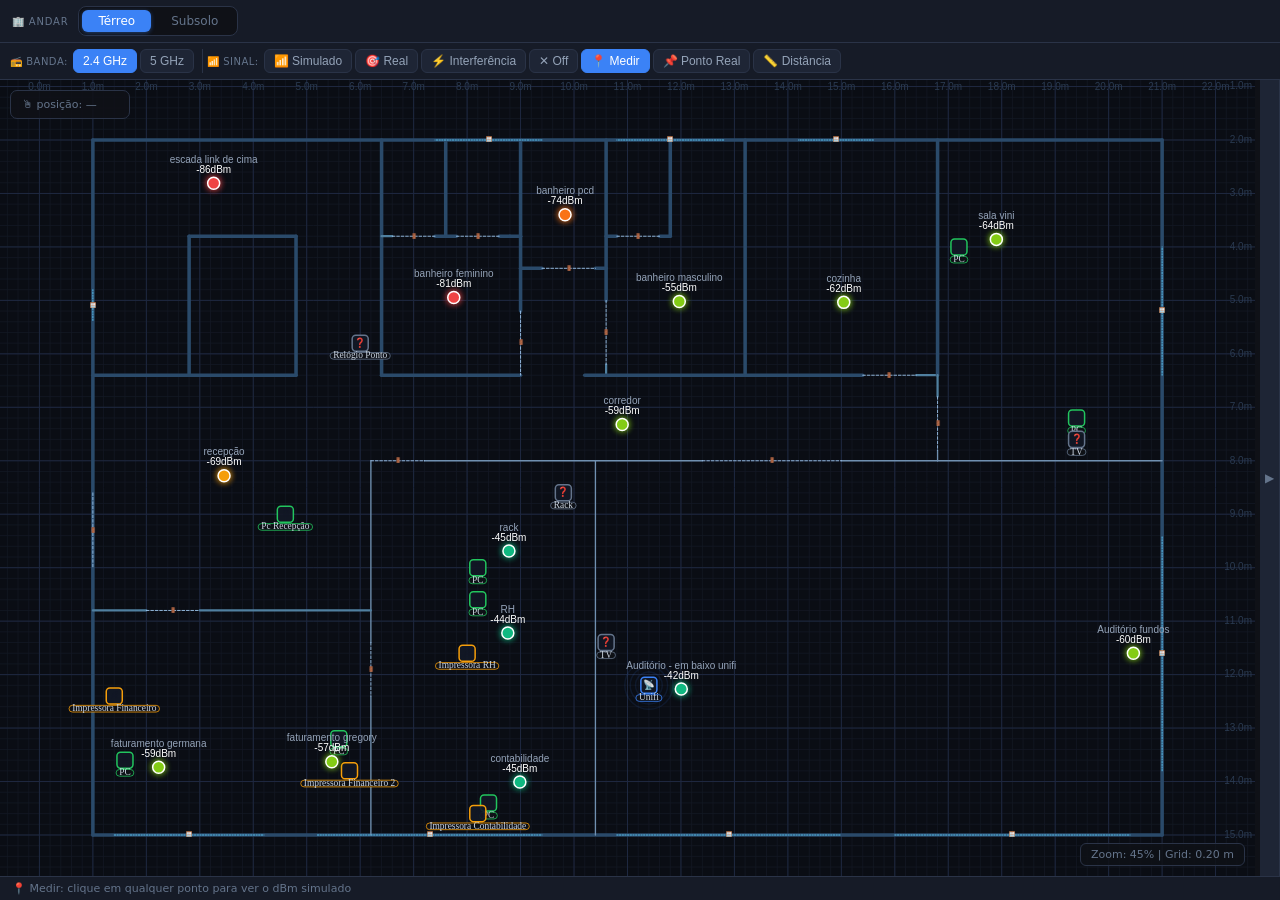
==== index.html @ 9bb4ecac "modifica├º├Áes" ====
<!DOCTYPE html>
<html lang="pt-BR">
<head>
<meta charset="UTF-8">
<title>Planta de Rede v3</title>
<link rel="icon" href="icons/fav-icon.png" type="image/png">
<link rel="stylesheet" href="style.css">
</head>
<body>

<!-- Floor tabs -->
<div id="floor-bar">
  <span id="floor-bar-label">🏢 Andar</span>
  <div id="floor-tabs"></div>
</div>

<!-- Toolbar -->
<div id="toolbar">
  <div class="tg">
    <span class="tg-label">📻 Banda:</span>
    <button class="tbtn active" id="freq-24-btn" onclick="setFreq('2.4')">2.4 GHz</button>
    <button class="tbtn" id="freq-5-btn" onclick="setFreq('5')">5 GHz</button>
  </div>
  <div class="tg">
    <span class="tg-label">📶 Sinal:</span>
    <button class="tbtn" id="hm-sim-btn" onclick="setHeatmapMode('simulation')">📶 Simulado</button>
    <button class="tbtn" id="hm-real-btn" onclick="setHeatmapMode('real')">🎯 Real</button>
    <button class="tbtn" id="hm-int-btn" onclick="setHeatmapMode('interference')">⚡ Interferência</button>
    <button class="tbtn" onclick="setHeatmapMode('off')">✕ Off</button>
    <button class="tbtn" id="btn-measure" onclick="setTool('measure')" title="Clique em qualquer ponto para medir o dBm simulado">📍 Medir</button>
    <button class="tbtn" id="btn-mpoint" onclick="setTool('mpoint')" title="Adicionar ponto de medição real (você digita o dBm)">📌 Ponto Real</button>
    <button class="tbtn" id="btn-dist" onclick="setTool('dist')" title="Clique em dois pontos para medir a distância entre eles">📏 Distância</button>
    <div id="formula-wrap" style="display:none">
      <span class="formula-tag">
        <span id="formula-math"></span>
        <div class="formula-tooltip" id="formula-tooltip"></div>
      </span>
    </div>
  </div>
</div>

<div id="main">
  <div id="canvas-wrap">
    <canvas id="bg-canvas"></canvas>
    <canvas id="bg-img-canvas" style="pointer-events:none"></canvas>
    <canvas id="heatmap-canvas" style="opacity:.6;pointer-events:none"></canvas>
    <canvas id="wall-canvas" style="pointer-events:none"></canvas>
    <canvas id="device-canvas" style="pointer-events:none"></canvas>
    <canvas id="mpoint-canvas" style="pointer-events:none"></canvas>
    <canvas id="interact-canvas"></canvas>
    <div id="hud">🖱 posição: —</div>
    <div id="zoom-info">Zoom: 100% | Grid: 20cm</div>
  </div>
  <div id="sidebar-wrap">
    <div id="sidebar-resizer"></div>
    <div id="sidebar-toggle" onclick="toggleSidebar()" title="Expandir painel">▶</div>
    <div id="sidebar" class="collapsed">

    <div class="sec">
      <h4>Ponto selecionado</h4>
      <div id="no-sel" class="hint">Selecione um ponto de medição.</div>
      <div id="mpoint-props" style="display:none">
        <div class="pr"><label>dBm medido</label><input type="number" id="mp-dbm" min="-100" max="0" value="-65" oninput="upMpointProp('dbm',+this.value)"></div>
        <div class="pr"><label>SSID/AP</label><input type="text" id="mp-label" placeholder="nome da rede" oninput="upMpointProp('label',this.value)"></div>
        <div class="hint" style="margin-top:4px">Este ponto âncora o mapa de cobertura real neste local com o valor medido in-loco.</div>
        <button class="tbtn danger" style="width:100%;margin-top:8px;justify-content:center" onclick="deleteMpoint()">🗑 Remover ponto</button>
      </div>
    </div>

    <div class="sec">
      <h4>Cobertura Real</h4>
      <div class="hint" style="margin-bottom:8px">Use <b>📌 Ponto Real</b> para marcar locais medidos com celular/app. O mapa <b>🎯 Real</b> interpola entre os pontos.</div>
      <div id="mpoints-list" class="hint">Nenhum ponto adicionado.</div>
    </div>

    <div class="sec">
      <h4>Legenda Sinal</h4>
      <div class="sig-row"><div class="sig-dot" style="background:#10b981"></div>Excelente (&gt;−55 dBm)</div>
      <div class="sig-row"><div class="sig-dot" style="background:#84cc16"></div>Muito bom (−55/−65)</div>
      <div class="sig-row"><div class="sig-dot" style="background:#f59e0b"></div>Bom (−65/−72)</div>
      <div class="sig-row"><div class="sig-dot" style="background:#f97316"></div>Fraco (−72/−80)</div>
      <div class="sig-row"><div class="sig-dot" style="background:#ef4444"></div>Muito fraco (−80/−90)</div>
      <div class="sig-row"><div class="sig-dot" style="background:#1e2535;border:1px solid #2a3347"></div>Sem sinal</div>
      <div style="margin-top:8px" class="hint"><b>Interferência:</b> verde=canal livre, amarelo/vermelho=canais sobrepostos</div>
    </div>

    <div class="sec">
      <h4>Controles</h4>
      <div class="hint">Scroll → zoom<br>Botão direito → mover canvas<br>Del → remover ponto selecionado</div>
    </div>
    </div>
  </div>
</div>

<div id="status">Modo visualização | Scroll=zoom | Dir=mover</div>

<div id="modal-overlay" class="modal-overlay" style="display:none" onclick="closeModalOverlay(event)">
  <div class="modal" id="modal-box" onclick="event.stopPropagation()">
    <div id="modal-content"></div>
  </div>
</div>

<script src="mapa_calor.js"></script>
<script src="main.js"></script>
</body>
</html>
---- style.css ----
*{box-sizing:border-box;margin:0;padding:0}
:root{
  --bg:#0f1117;--bg2:#161b27;--bg3:#1e2535;--border:#2a3347;
  --accent:#3b82f6;--text:#e2e8f0;--text2:#94a3b8;--text3:#64748b;
  --font:'Segoe UI',system-ui,sans-serif;
}
body{background:var(--bg);color:var(--text);font-family:var(--font);overflow:hidden;height:100vh;display:flex;flex-direction:column;user-select:none}

/* FLOOR TABS */
#floor-bar{display:flex;align-items:center;gap:6px;padding:6px 12px;background:var(--bg2);border-bottom:1px solid var(--border);flex-shrink:0;overflow-x:auto}
#floor-bar-label{font-size:10px;color:var(--text3);text-transform:uppercase;letter-spacing:.8px;margin-right:4px;flex-shrink:0}
#floor-tabs{display:flex;gap:4px;align-items:center;background:var(--bg);border:1px solid var(--border);border-radius:8px;padding:3px}
.floor-tab{padding:4px 16px;font-size:12px;font-weight:500;border:none;border-radius:6px;background:transparent;color:var(--text3);cursor:pointer;white-space:nowrap;transition:background .15s,color .15s;outline:none}
.floor-tab:hover{background:var(--bg3);color:var(--text2)}
.floor-tab.active{background:var(--accent);color:#fff;box-shadow:0 1px 4px rgba(59,130,246,.4)}

/* TOOLBAR */
#toolbar{display:flex;align-items:center;gap:4px;padding:6px 10px;background:var(--bg2);border-bottom:1px solid var(--border);flex-wrap:wrap;z-index:10;flex-shrink:0}
.tg{display:flex;align-items:center;gap:3px;padding-right:8px;border-right:1px solid var(--border);flex-wrap:wrap}
.tg:last-child{border:none}
.tg-label{font-size:10px;color:var(--text3);text-transform:uppercase;letter-spacing:.5px;margin-right:2px;white-space:nowrap}
.tbtn{padding:4px 9px;font-size:12px;border:1px solid var(--border);border-radius:6px;background:var(--bg3);color:var(--text2);cursor:pointer;display:flex;align-items:center;gap:4px;white-space:nowrap;transition:all .15s}
.tbtn:hover{background:var(--border);color:var(--text)}
.tbtn.active{background:var(--accent);color:#fff;border-color:var(--accent)}
.tbtn.danger{border-color:#ef4444;color:#ef4444}.tbtn.danger:hover{background:#ef4444;color:#fff}
select.tbtn{padding:3px 6px}

/* MAIN */
#main{display:flex;flex:1;overflow:hidden;min-height:0}
#canvas-wrap{flex:1;position:relative;overflow:hidden;background:#0a0d14}
canvas{position:absolute;top:0;left:0}
#interact-canvas{cursor:crosshair}

/* SIDEBAR */
#sidebar-wrap{display:flex;flex-direction:row;flex-shrink:0;max-width:480px;min-width:0}
#sidebar-resizer{width:5px;cursor:col-resize;background:transparent;flex-shrink:0;transition:background .15s}
#sidebar-resizer:hover{background:var(--accent)}
#sidebar-toggle{width:20px;background:var(--bg3);display:flex;align-items:center;justify-content:center;cursor:pointer;color:var(--text3);font-size:12px;user-select:none;transition:background .15s;flex-shrink:0;border-right:1px solid var(--border)}
#sidebar-toggle:hover{background:var(--border);color:var(--text)}
#sidebar{width:240px;min-width:0;background:var(--bg2);display:flex;flex-direction:column;overflow-y:auto;overflow-x:hidden;flex-shrink:0;transition:width .18s,opacity .18s}
#sidebar.collapsed{width:0!important;opacity:0;pointer-events:none;overflow:hidden}

.pr{display:flex;justify-content:space-between;align-items:center;margin-bottom:7px}
.pr label{font-size:12px;color:var(--text2)}
.pr input,.pr select{width:118px;font-size:12px;padding:3px 6px;border:1px solid var(--border);border-radius:5px;background:var(--bg);color:var(--text);outline:none}
.pr input:focus,.pr select:focus{border-color:var(--accent)}
.pr input[type=color]{width:40px;padding:2px;height:26px;cursor:pointer}
.hint{font-size:11px;color:var(--text3);line-height:1.6}
input[type=range]{width:100%;accent-color:var(--accent);cursor:pointer}
.sig-row{display:flex;align-items:center;gap:7px;margin-bottom:4px;font-size:11px;color:var(--text2)}
.sig-dot{width:12px;height:12px;border-radius:3px;flex-shrink:0}

/* STATUS */
#status{padding:5px 12px;font-size:11px;color:var(--text3);background:var(--bg2);border-top:1px solid var(--border);flex-shrink:0}

/* MODAL */
.modal-overlay{position:fixed;inset:0;background:rgba(0,0,0,.75);z-index:100;display:flex;align-items:center;justify-content:center}
.modal{background:var(--bg2);border:1px solid var(--border);border-radius:10px;padding:20px;width:340px;max-height:80vh;overflow-y:auto}
.modal h3{font-size:14px;margin-bottom:13px;color:var(--text)}
.modal-row{display:flex;justify-content:space-between;align-items:center;margin-bottom:9px}
.modal-row label{font-size:12px;color:var(--text2)}
.modal-row input,.modal-row select{width:175px;font-size:12px;padding:4px 7px;border:1px solid var(--border);border-radius:5px;background:var(--bg);color:var(--text);outline:none}
.modal-row input[type=color]{width:50px;height:28px;padding:2px}
.modal-row input[type=range]{width:175px}
.modal-btns{display:flex;gap:8px;margin-top:13px;justify-content:flex-end}
.mbtn{padding:5px 13px;font-size:12px;border-radius:5px;border:1px solid var(--border);cursor:pointer;background:var(--bg3);color:var(--text2)}
.mbtn.primary{background:var(--accent);color:#fff;border-color:var(--accent)}
.mbtn.danger{background:#ef4444;color:#fff;border-color:#ef4444}
.mbtn:hover{opacity:.85}

/* FORMULA */
#formula-wrap{display:flex;align-items:center;padding-left:10px;border-left:1px solid var(--border);margin-left:2px}
.formula-tag{position:relative;display:inline-flex;align-items:center;padding:3px 10px;font-size:11px;font-family:monospace;color:var(--accent);background:rgba(59,130,246,.08);border:1px solid rgba(59,130,246,.22);border-radius:5px;cursor:help;white-space:nowrap;transition:background .15s}
.formula-tag:hover{background:rgba(59,130,246,.15)}
.formula-tooltip{display:none;position:absolute;top:calc(100% + 8px);left:0;z-index:200;background:var(--bg2);border:1px solid var(--border);border-radius:9px;padding:13px 15px;width:320px;font-size:11px;font-family:var(--font);color:var(--text2);line-height:1.9;white-space:normal;box-shadow:0 8px 24px rgba(0,0,0,.55)}
.formula-tag:hover .formula-tooltip{display:block}
.formula-tooltip b{color:var(--text);display:block;margin-bottom:6px;font-size:12px}
.formula-tooltip code{font-family:monospace;color:var(--accent);font-size:11px;background:rgba(59,130,246,.1);padding:1px 5px;border-radius:3px}
.formula-tooltip .ft-row{display:flex;gap:6px;margin-top:2px}
.formula-tooltip .ft-var{color:var(--accent);font-family:monospace;min-width:60px;flex-shrink:0}

/* HUD */
#hud{position:absolute;top:10px;left:10px;background:rgba(15,17,23,.88);border:1px solid var(--border);border-radius:7px;padding:7px 11px;font-size:11px;color:var(--text3);pointer-events:none;z-index:5;min-width:120px}
#zoom-info{position:absolute;bottom:10px;right:10px;background:rgba(15,17,23,.85);border:1px solid var(--border);border-radius:6px;padding:4px 10px;font-size:11px;color:var(--text3);pointer-events:none;z-index:5}
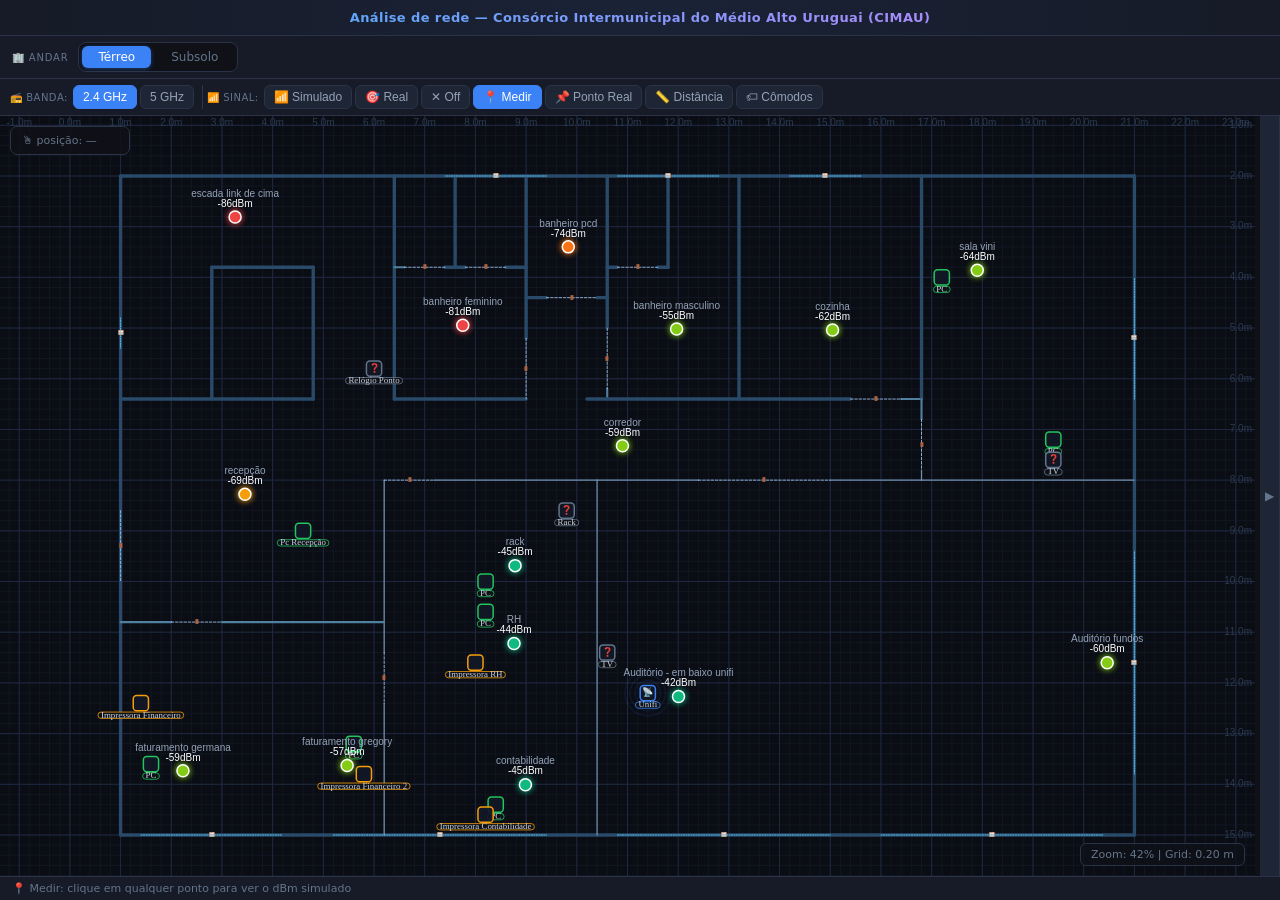
==== commit b184cbfe: "modificações" ====
--- a/index.html
+++ b/index.html
@@ -7,6 +7,11 @@
 <link rel="stylesheet" href="style.css">
 </head>
 <body>
+
+<!-- Header -->
+<div id="app-header">
+  <span id="app-title">Análise de rede — Consórcio Intermunicipal do Médio Alto Uruguai (CIMAU)</span>
+</div>
 
 <!-- Floor tabs -->
 <div id="floor-bar">
@@ -25,11 +30,11 @@
     <span class="tg-label">📶 Sinal:</span>
     <button class="tbtn" id="hm-sim-btn" onclick="setHeatmapMode('simulation')">📶 Simulado</button>
     <button class="tbtn" id="hm-real-btn" onclick="setHeatmapMode('real')">🎯 Real</button>
-    <button class="tbtn" id="hm-int-btn" onclick="setHeatmapMode('interference')">⚡ Interferência</button>
     <button class="tbtn" onclick="setHeatmapMode('off')">✕ Off</button>
     <button class="tbtn" id="btn-measure" onclick="setTool('measure')" title="Clique em qualquer ponto para medir o dBm simulado">📍 Medir</button>
     <button class="tbtn" id="btn-mpoint" onclick="setTool('mpoint')" title="Adicionar ponto de medição real (você digita o dBm)">📌 Ponto Real</button>
     <button class="tbtn" id="btn-dist" onclick="setTool('dist')" title="Clique em dois pontos para medir a distância entre eles">📏 Distância</button>
+    <button class="tbtn" id="btn-rooms" onclick="toggleRoomLabels()" title="Mostrar/ocultar nome dos cômodos">🏷 Cômodos</button>
     <div id="formula-wrap" style="display:none">
       <span class="formula-tag">
         <span id="formula-math"></span>
@@ -47,6 +52,7 @@
     <canvas id="wall-canvas" style="pointer-events:none"></canvas>
     <canvas id="device-canvas" style="pointer-events:none"></canvas>
     <canvas id="mpoint-canvas" style="pointer-events:none"></canvas>
+    <canvas id="label-canvas" style="pointer-events:none"></canvas>
     <canvas id="interact-canvas"></canvas>
     <div id="hud">🖱 posição: —</div>
     <div id="zoom-info">Zoom: 100% | Grid: 20cm</div>
@@ -56,37 +62,36 @@
     <div id="sidebar-toggle" onclick="toggleSidebar()" title="Expandir painel">▶</div>
     <div id="sidebar" class="collapsed">
 
-    <div class="sec">
-      <h4>Ponto selecionado</h4>
-      <div id="no-sel" class="hint">Selecione um ponto de medição.</div>
-      <div id="mpoint-props" style="display:none">
-        <div class="pr"><label>dBm medido</label><input type="number" id="mp-dbm" min="-100" max="0" value="-65" oninput="upMpointProp('dbm',+this.value)"></div>
-        <div class="pr"><label>SSID/AP</label><input type="text" id="mp-label" placeholder="nome da rede" oninput="upMpointProp('label',this.value)"></div>
-        <div class="hint" style="margin-top:4px">Este ponto âncora o mapa de cobertura real neste local com o valor medido in-loco.</div>
-        <button class="tbtn danger" style="width:100%;margin-top:8px;justify-content:center" onclick="deleteMpoint()">🗑 Remover ponto</button>
-      </div>
-    </div>
-
-    <div class="sec">
-      <h4>Cobertura Real</h4>
-      <div class="hint" style="margin-bottom:8px">Use <b>📌 Ponto Real</b> para marcar locais medidos com celular/app. O mapa <b>🎯 Real</b> interpola entre os pontos.</div>
+<div class="sec">
+      <h4>Pontos medidos</h4>
+      <div class="hint" style="margin-bottom:8px">Cada ponto âncora o mapa <b>🎯 Real</b> com o valor medido in-loco. Use <b>📌 Ponto Real</b> para adicionar novos.</div>
       <div id="mpoints-list" class="hint">Nenhum ponto adicionado.</div>
     </div>
 
     <div class="sec">
-      <h4>Legenda Sinal</h4>
+      <h4>Legenda — Sinal Wi-Fi</h4>
       <div class="sig-row"><div class="sig-dot" style="background:#10b981"></div>Excelente (&gt;−55 dBm)</div>
-      <div class="sig-row"><div class="sig-dot" style="background:#84cc16"></div>Muito bom (−55/−65)</div>
-      <div class="sig-row"><div class="sig-dot" style="background:#f59e0b"></div>Bom (−65/−72)</div>
-      <div class="sig-row"><div class="sig-dot" style="background:#f97316"></div>Fraco (−72/−80)</div>
-      <div class="sig-row"><div class="sig-dot" style="background:#ef4444"></div>Muito fraco (−80/−90)</div>
-      <div class="sig-row"><div class="sig-dot" style="background:#1e2535;border:1px solid #2a3347"></div>Sem sinal</div>
-      <div style="margin-top:8px" class="hint"><b>Interferência:</b> verde=canal livre, amarelo/vermelho=canais sobrepostos</div>
+      <div class="sig-row"><div class="sig-dot" style="background:#84cc16"></div>Muito bom (−55 / −65 dBm)</div>
+      <div class="sig-row"><div class="sig-dot" style="background:#f59e0b"></div>Bom (−65 / −72 dBm)</div>
+      <div class="sig-row"><div class="sig-dot" style="background:#f97316"></div>Fraco (−72 / −80 dBm)</div>
+      <div class="sig-row"><div class="sig-dot" style="background:#ef4444"></div>Muito fraco (−80 / −90 dBm)</div>
+      <div class="sig-row"><div class="sig-dot" style="background:#1e2535;border:1px solid #2a3347"></div>Sem cobertura</div>
     </div>
 
     <div class="sec">
       <h4>Controles</h4>
-      <div class="hint">Scroll → zoom<br>Botão direito → mover canvas<br>Del → remover ponto selecionado</div>
+      <div class="hint">
+        <b>Navegação</b><br>
+        Scroll → zoom in/out<br>
+        Arrastar (dir.) → mover mapa<br>
+        <br>
+        <b>Ferramentas</b><br>
+        📍 Medir → clique p/ ver dBm no ponto<br>
+        📌 Ponto Real → adicionar medição<br>
+        📏 Distância → dois cliques p/ medir<br>
+        Esc → cancelar medição de distância<br>
+        Del → remover ponto selecionado
+      </div>
     </div>
     </div>
   </div>
--- a/style.css
+++ b/style.css
@@ -5,6 +5,11 @@
   --font:'Segoe UI',system-ui,sans-serif;
 }
 body{background:var(--bg);color:var(--text);font-family:var(--font);overflow:hidden;height:100vh;display:flex;flex-direction:column;user-select:none}
+
+/* APP HEADER */
+#app-header{display:flex;align-items:center;justify-content:center;padding:10px 16px;background:linear-gradient(90deg,var(--bg2) 0%,#1a2236 50%,var(--bg2) 100%);border-bottom:1px solid var(--border);flex-shrink:0;position:relative}
+#app-title{font-size:13px;font-weight:600;letter-spacing:.4px;color:transparent;background:linear-gradient(90deg,#60a5fa,#a78bfa,#60a5fa);background-size:200% auto;-webkit-background-clip:text;background-clip:text;animation:title-shine 4s linear infinite}
+@keyframes title-shine{0%{background-position:0% center}100%{background-position:200% center}}
 
 /* FLOOR TABS */
 #floor-bar{display:flex;align-items:center;gap:6px;padding:6px 12px;background:var(--bg2);border-bottom:1px solid var(--border);flex-shrink:0;overflow-x:auto}
@@ -79,6 +84,11 @@
 .formula-tooltip .ft-row{display:flex;gap:6px;margin-top:2px}
 .formula-tooltip .ft-var{color:var(--accent);font-family:monospace;min-width:60px;flex-shrink:0}
 
+/* SIDEBAR SECTIONS */
+#sidebar .sec{padding:14px 14px 12px;border-bottom:1px solid var(--border)}
+#sidebar .sec:last-child{border-bottom:none}
+#sidebar h4{font-size:10px;font-weight:700;text-transform:uppercase;letter-spacing:.9px;color:var(--text3);margin-bottom:10px}
+
 /* HUD */
 #hud{position:absolute;top:10px;left:10px;background:rgba(15,17,23,.88);border:1px solid var(--border);border-radius:7px;padding:7px 11px;font-size:11px;color:var(--text3);pointer-events:none;z-index:5;min-width:120px}
 #zoom-info{position:absolute;bottom:10px;right:10px;background:rgba(15,17,23,.85);border:1px solid var(--border);border-radius:6px;padding:4px 10px;font-size:11px;color:var(--text3);pointer-events:none;z-index:5}
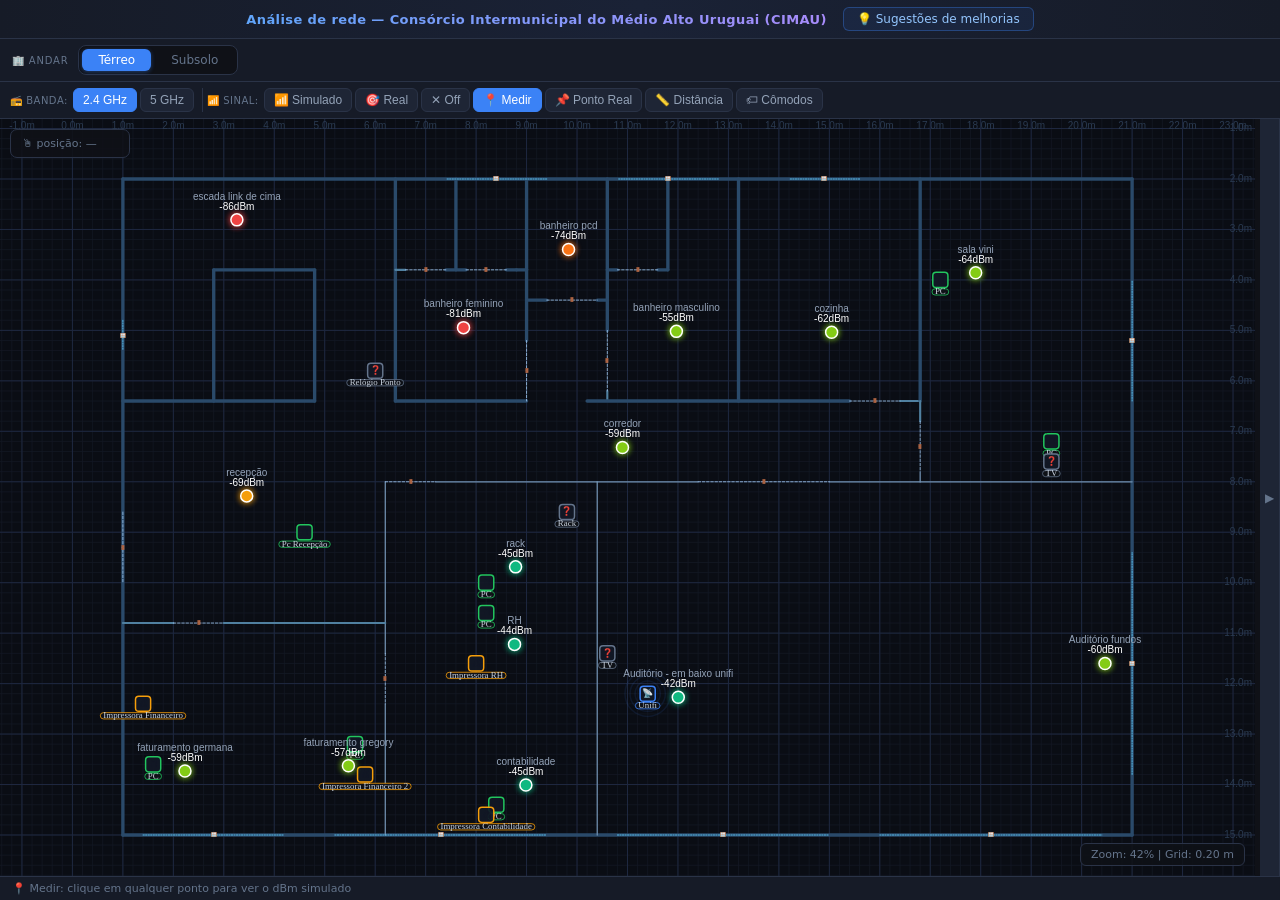
==== commit 7a429ead: "modificações" ====
--- a/index.html
+++ b/index.html
@@ -2,7 +2,7 @@
 <html lang="pt-BR">
 <head>
 <meta charset="UTF-8">
-<title>Planta de Rede v3</title>
+<title>PPI-CC</title>
 <link rel="icon" href="icons/fav-icon.png" type="image/png">
 <link rel="stylesheet" href="style.css">
 </head>
@@ -11,6 +11,7 @@
 <!-- Header -->
 <div id="app-header">
   <span id="app-title">Análise de rede — Consórcio Intermunicipal do Médio Alto Uruguai (CIMAU)</span>
+  <button class="header-btn" onclick="showSuggestions()">💡 Sugestões de melhorias</button>
 </div>
 
 <!-- Floor tabs -->
--- a/style.css
+++ b/style.css
@@ -7,9 +7,26 @@
 body{background:var(--bg);color:var(--text);font-family:var(--font);overflow:hidden;height:100vh;display:flex;flex-direction:column;user-select:none}
 
 /* APP HEADER */
-#app-header{display:flex;align-items:center;justify-content:center;padding:10px 16px;background:linear-gradient(90deg,var(--bg2) 0%,#1a2236 50%,var(--bg2) 100%);border-bottom:1px solid var(--border);flex-shrink:0;position:relative}
+#app-header{display:flex;align-items:center;justify-content:center;gap:16px;padding:7px 16px;background:linear-gradient(90deg,var(--bg2) 0%,#1a2236 50%,var(--bg2) 100%);border-bottom:1px solid var(--border);flex-shrink:0;position:relative}
 #app-title{font-size:13px;font-weight:600;letter-spacing:.4px;color:transparent;background:linear-gradient(90deg,#60a5fa,#a78bfa,#60a5fa);background-size:200% auto;-webkit-background-clip:text;background-clip:text;animation:title-shine 4s linear infinite}
 @keyframes title-shine{0%{background-position:0% center}100%{background-position:200% center}}
+.header-btn{padding:4px 13px;font-size:12px;border:1px solid rgba(59,130,246,.35);border-radius:6px;background:rgba(59,130,246,.08);color:#93c5fd;cursor:pointer;font-family:var(--font);transition:all .15s;flex-shrink:0}
+.header-btn:hover{background:rgba(59,130,246,.18);border-color:rgba(59,130,246,.6);color:#bfdbfe}
+/* SUGGESTIONS MODAL */
+.modal.wide{width:820px;max-width:95vw;max-height:90vh}
+.sug-floor{font-size:12px;font-weight:700;text-transform:uppercase;letter-spacing:.8px;color:var(--text3);margin:16px 0 8px}
+.sug-row{display:flex;align-items:center;gap:10px;padding:9px 12px;border-radius:7px;margin-bottom:5px;font-size:13px;background:var(--bg3);color:var(--text2)}
+.sug-row.bad{border-left:4px solid #ef4444}
+.sug-row.warn{border-left:4px solid #f59e0b}
+.sug-badge{font-size:12px;font-weight:700;padding:3px 10px;border-radius:5px;margin-left:auto;flex-shrink:0;white-space:nowrap}
+.sug-badge.red{background:rgba(239,68,68,.15);color:#ef4444}
+.sug-badge.yellow{background:rgba(245,158,11,.15);color:#f59e0b}
+.sug-divider{border:none;border-top:1px solid var(--border);margin:18px 0}
+.sug-rec{display:flex;gap:16px;padding:14px 16px;background:rgba(59,130,246,.06);border:1px solid rgba(59,130,246,.18);border-radius:10px;margin-bottom:10px}
+.sug-rec-num{font-size:26px;font-weight:800;color:#3b82f6;flex-shrink:0;line-height:1.1;min-width:22px}
+.sug-rec-title{font-size:14px;font-weight:700;color:var(--text);margin-bottom:6px}
+.sug-rec-body{font-size:13px;color:var(--text2);line-height:1.7}
+.sug-gain{display:inline-block;font-size:12px;font-weight:700;color:#10b981;background:rgba(16,185,129,.1);padding:3px 10px;border-radius:5px;margin-top:8px}
 
 /* FLOOR TABS */
 #floor-bar{display:flex;align-items:center;gap:6px;padding:6px 12px;background:var(--bg2);border-bottom:1px solid var(--border);flex-shrink:0;overflow-x:auto}
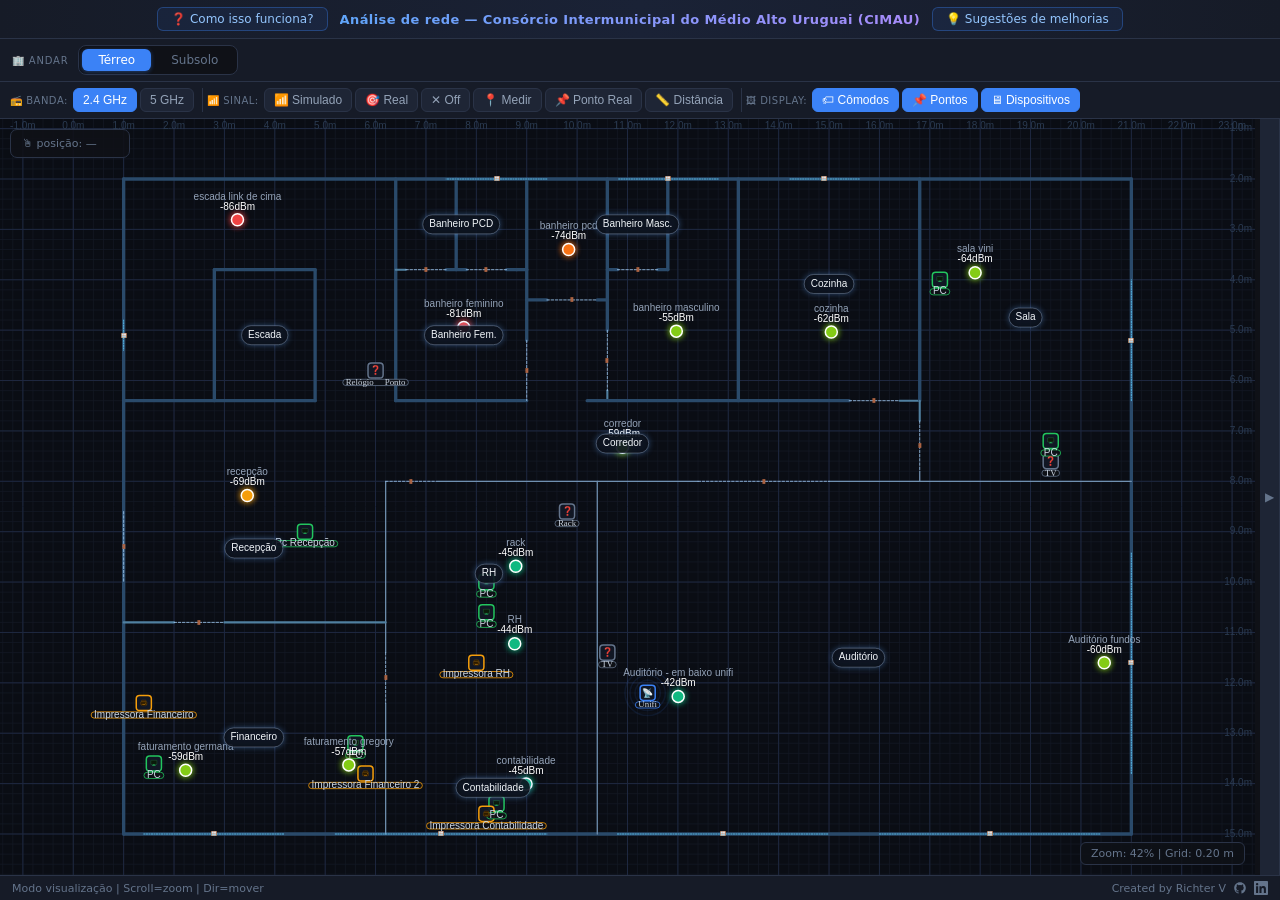
==== commit 944b630c: "modificações" ====
--- a/index.html
+++ b/index.html
@@ -10,6 +10,7 @@
 
 <!-- Header -->
 <div id="app-header">
+  <button class="header-btn" onclick="window.open('como-funciona.html','_blank')">❓ Como isso funciona?</button>
   <span id="app-title">Análise de rede — Consórcio Intermunicipal do Médio Alto Uruguai (CIMAU)</span>
   <button class="header-btn" onclick="showSuggestions()">💡 Sugestões de melhorias</button>
 </div>
@@ -35,13 +36,18 @@
     <button class="tbtn" id="btn-measure" onclick="setTool('measure')" title="Clique em qualquer ponto para medir o dBm simulado">📍 Medir</button>
     <button class="tbtn" id="btn-mpoint" onclick="setTool('mpoint')" title="Adicionar ponto de medição real (você digita o dBm)">📌 Ponto Real</button>
     <button class="tbtn" id="btn-dist" onclick="setTool('dist')" title="Clique em dois pontos para medir a distância entre eles">📏 Distância</button>
-    <button class="tbtn" id="btn-rooms" onclick="toggleRoomLabels()" title="Mostrar/ocultar nome dos cômodos">🏷 Cômodos</button>
     <div id="formula-wrap" style="display:none">
       <span class="formula-tag">
         <span id="formula-math"></span>
         <div class="formula-tooltip" id="formula-tooltip"></div>
       </span>
     </div>
+  </div>
+  <div class="tg">
+    <span class="tg-label">🖼 Display:</span>
+    <button class="tbtn active" id="btn-rooms" onclick="toggleRoomLabels()" title="Mostrar/ocultar nome dos cômodos">🏷 Cômodos</button>
+    <button class="tbtn active" id="btn-mpoints-vis" onclick="toggleMpointsVis()" title="Mostrar/ocultar pontos de coleta de sinal">📌 Pontos</button>
+    <button class="tbtn active" id="btn-devices-vis" onclick="toggleDevicesVis()" title="Mostrar/ocultar dispositivos (APs, PCs, impressoras…)">🖥 Dispositivos</button>
   </div>
 </div>
 
@@ -98,7 +104,18 @@
   </div>
 </div>
 
-<div id="status">Modo visualização | Scroll=zoom | Dir=mover</div>
+<div id="status">
+  <span id="status-text">Modo visualização | Scroll=zoom | Dir=mover</span>
+  <span id="footer-credit">
+    Created by Richter V
+    <a href="https://github.com/RichterV" target="_blank" rel="noopener" title="GitHub">
+      <svg width="14" height="14" viewBox="0 0 24 24" fill="currentColor" aria-hidden="true"><path d="M12 2C6.477 2 2 6.477 2 12c0 4.418 2.865 8.166 6.839 9.489.5.092.682-.217.682-.482 0-.237-.009-.868-.013-1.703-2.782.604-3.369-1.341-3.369-1.341-.454-1.155-1.11-1.463-1.11-1.463-.908-.62.069-.608.069-.608 1.003.07 1.531 1.03 1.531 1.03.892 1.529 2.341 1.087 2.91.832.092-.647.35-1.088.636-1.338-2.22-.253-4.555-1.11-4.555-4.943 0-1.091.39-1.984 1.029-2.683-.103-.253-.446-1.27.098-2.647 0 0 .84-.269 2.75 1.025A9.578 9.578 0 0 1 12 6.836a9.59 9.59 0 0 1 2.504.337c1.909-1.294 2.747-1.025 2.747-1.025.546 1.377.202 2.394.1 2.647.64.699 1.028 1.592 1.028 2.683 0 3.842-2.339 4.687-4.566 4.935.359.309.678.919.678 1.852 0 1.336-.012 2.415-.012 2.743 0 .267.18.578.688.48C19.138 20.163 22 16.418 22 12c0-5.523-4.477-10-10-10z"/></svg>
+    </a>
+    <a href="https://www.linkedin.com/in/viniciusrichteref" target="_blank" rel="noopener" title="LinkedIn">
+      <svg width="14" height="14" viewBox="0 0 24 24" fill="currentColor" aria-hidden="true"><path d="M20.447 20.452h-3.554v-5.569c0-1.328-.027-3.037-1.852-3.037-1.853 0-2.136 1.445-2.136 2.939v5.667H9.351V9h3.414v1.561h.046c.477-.9 1.637-1.85 3.37-1.85 3.601 0 4.267 2.37 4.267 5.455v6.286zM5.337 7.433a2.062 2.062 0 0 1-2.063-2.065 2.064 2.064 0 1 1 2.063 2.065zm1.782 13.019H3.555V9h3.564v11.452zM22.225 0H1.771C.792 0 0 .774 0 1.729v20.542C0 23.227.792 24 1.771 24h20.451C23.2 24 24 23.227 24 22.271V1.729C24 .774 23.2 0 22.222 0h.003z"/></svg>
+    </a>
+  </span>
+</div>
 
 <div id="modal-overlay" class="modal-overlay" style="display:none" onclick="closeModalOverlay(event)">
   <div class="modal" id="modal-box" onclick="event.stopPropagation()">
--- a/style.css
+++ b/style.css
@@ -7,7 +7,7 @@
 body{background:var(--bg);color:var(--text);font-family:var(--font);overflow:hidden;height:100vh;display:flex;flex-direction:column;user-select:none}
 
 /* APP HEADER */
-#app-header{display:flex;align-items:center;justify-content:center;gap:16px;padding:7px 16px;background:linear-gradient(90deg,var(--bg2) 0%,#1a2236 50%,var(--bg2) 100%);border-bottom:1px solid var(--border);flex-shrink:0;position:relative}
+#app-header{display:flex;align-items:center;justify-content:center;gap:12px;padding:7px 16px;background:linear-gradient(90deg,var(--bg2) 0%,#1a2236 50%,var(--bg2) 100%);border-bottom:1px solid var(--border);flex-shrink:0;position:relative}
 #app-title{font-size:13px;font-weight:600;letter-spacing:.4px;color:transparent;background:linear-gradient(90deg,#60a5fa,#a78bfa,#60a5fa);background-size:200% auto;-webkit-background-clip:text;background-clip:text;animation:title-shine 4s linear infinite}
 @keyframes title-shine{0%{background-position:0% center}100%{background-position:200% center}}
 .header-btn{padding:4px 13px;font-size:12px;border:1px solid rgba(59,130,246,.35);border-radius:6px;background:rgba(59,130,246,.08);color:#93c5fd;cursor:pointer;font-family:var(--font);transition:all .15s;flex-shrink:0}
@@ -73,7 +73,10 @@
 .sig-dot{width:12px;height:12px;border-radius:3px;flex-shrink:0}
 
 /* STATUS */
-#status{padding:5px 12px;font-size:11px;color:var(--text3);background:var(--bg2);border-top:1px solid var(--border);flex-shrink:0}
+#status{padding:5px 12px;font-size:11px;color:var(--text3);background:var(--bg2);border-top:1px solid var(--border);flex-shrink:0;display:flex;align-items:center;justify-content:space-between}
+#footer-credit{display:flex;align-items:center;gap:7px;color:var(--text3);font-size:11px;flex-shrink:0}
+#footer-credit a{display:flex;align-items:center;color:var(--text3);transition:color .15s}
+#footer-credit a:hover{color:var(--text)}
 
 /* MODAL */
 .modal-overlay{position:fixed;inset:0;background:rgba(0,0,0,.75);z-index:100;display:flex;align-items:center;justify-content:center}
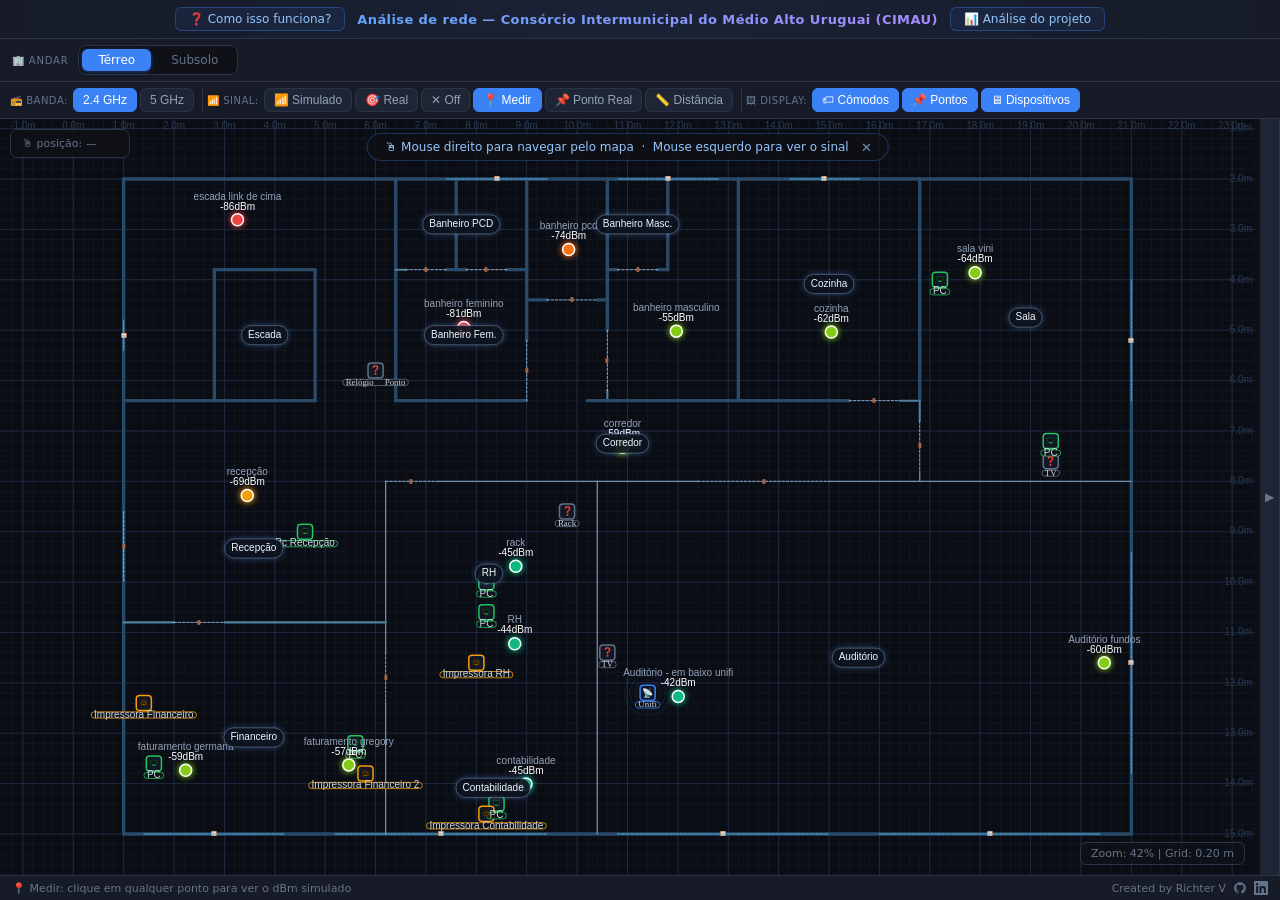
==== commit f25491b5: "modificações" ====
--- a/index.html
+++ b/index.html
@@ -12,7 +12,7 @@
 <div id="app-header">
   <button class="header-btn" onclick="window.open('como-funciona.html','_blank')">❓ Como isso funciona?</button>
   <span id="app-title">Análise de rede — Consórcio Intermunicipal do Médio Alto Uruguai (CIMAU)</span>
-  <button class="header-btn" onclick="showSuggestions()">💡 Sugestões de melhorias</button>
+  <button class="header-btn" onclick="showSuggestions()">📊 Análise do projeto</button>
 </div>
 
 <!-- Floor tabs -->
@@ -61,6 +61,7 @@
     <canvas id="mpoint-canvas" style="pointer-events:none"></canvas>
     <canvas id="label-canvas" style="pointer-events:none"></canvas>
     <canvas id="interact-canvas"></canvas>
+    <div id="map-hint">🖱 Mouse direito para navegar pelo mapa &nbsp;·&nbsp; Mouse esquerdo para ver o sinal<button id="map-hint-close" onclick="dismissHint()" title="Fechar">✕</button></div>
     <div id="hud">🖱 posição: —</div>
     <div id="zoom-info">Zoom: 100% | Grid: 20cm</div>
   </div>
--- a/style.css
+++ b/style.css
@@ -109,6 +109,20 @@
 #sidebar .sec:last-child{border-bottom:none}
 #sidebar h4{font-size:10px;font-weight:700;text-transform:uppercase;letter-spacing:.9px;color:var(--text3);margin-bottom:10px}
 
+/* MAP HINT */
+#map-hint{
+  position:absolute;top:14px;left:50%;transform:translateX(-50%);
+  background:rgba(15,17,23,.82);border:1px solid rgba(59,130,246,.3);
+  border-radius:20px;padding:6px 14px 6px 18px;font-size:12px;color:#93c5fd;
+  pointer-events:auto;z-index:6;white-space:nowrap;display:flex;align-items:center;gap:10px;
+  animation:hint-pulse 2s ease-in-out infinite;
+  transition:opacity .6s ease;
+}
+#map-hint.fade-out{opacity:0;}
+@keyframes hint-pulse{0%,100%{opacity:.5}50%{opacity:1}}
+#map-hint-close{background:none;border:none;color:#93c5fd;cursor:pointer;font-size:13px;line-height:1;padding:0 2px;opacity:.7;transition:opacity .15s}
+#map-hint-close:hover{opacity:1}
+
 /* HUD */
 #hud{position:absolute;top:10px;left:10px;background:rgba(15,17,23,.88);border:1px solid var(--border);border-radius:7px;padding:7px 11px;font-size:11px;color:var(--text3);pointer-events:none;z-index:5;min-width:120px}
 #zoom-info{position:absolute;bottom:10px;right:10px;background:rgba(15,17,23,.85);border:1px solid var(--border);border-radius:6px;padding:4px 10px;font-size:11px;color:var(--text3);pointer-events:none;z-index:5}
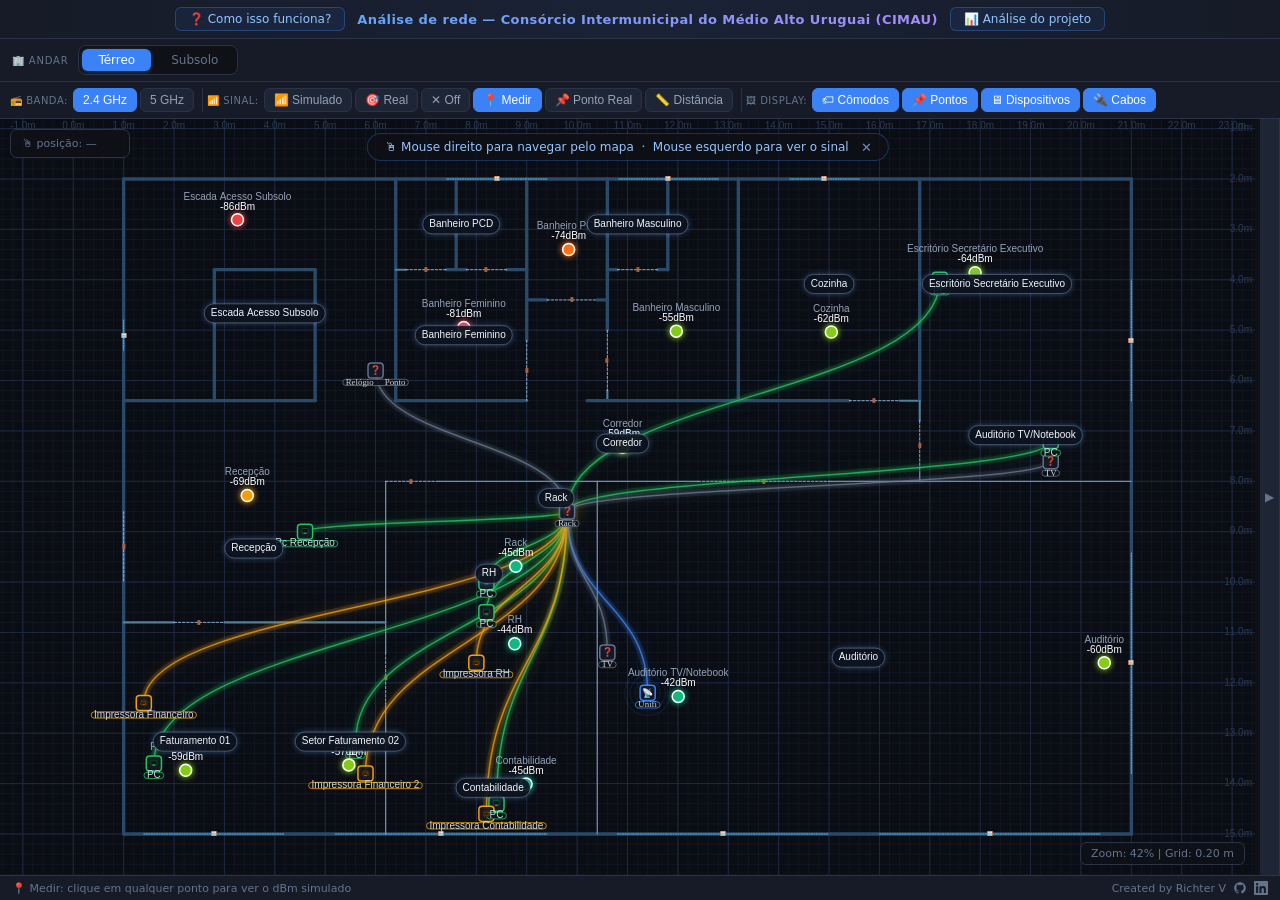
==== commit b01dae23: "modificações" ====
--- a/index.html
+++ b/index.html
@@ -48,6 +48,7 @@
     <button class="tbtn active" id="btn-rooms" onclick="toggleRoomLabels()" title="Mostrar/ocultar nome dos cômodos">🏷 Cômodos</button>
     <button class="tbtn active" id="btn-mpoints-vis" onclick="toggleMpointsVis()" title="Mostrar/ocultar pontos de coleta de sinal">📌 Pontos</button>
     <button class="tbtn active" id="btn-devices-vis" onclick="toggleDevicesVis()" title="Mostrar/ocultar dispositivos (APs, PCs, impressoras…)">🖥 Dispositivos</button>
+    <button class="tbtn active" id="btn-cables-vis" onclick="toggleCablesVis()" title="Mostrar/ocultar cabos de rede a partir do Rack">🔌 Cabos</button>
   </div>
 </div>
 
@@ -57,6 +58,7 @@
     <canvas id="bg-img-canvas" style="pointer-events:none"></canvas>
     <canvas id="heatmap-canvas" style="opacity:.6;pointer-events:none"></canvas>
     <canvas id="wall-canvas" style="pointer-events:none"></canvas>
+    <canvas id="cable-canvas" style="pointer-events:none"></canvas>
     <canvas id="device-canvas" style="pointer-events:none"></canvas>
     <canvas id="mpoint-canvas" style="pointer-events:none"></canvas>
     <canvas id="label-canvas" style="pointer-events:none"></canvas>
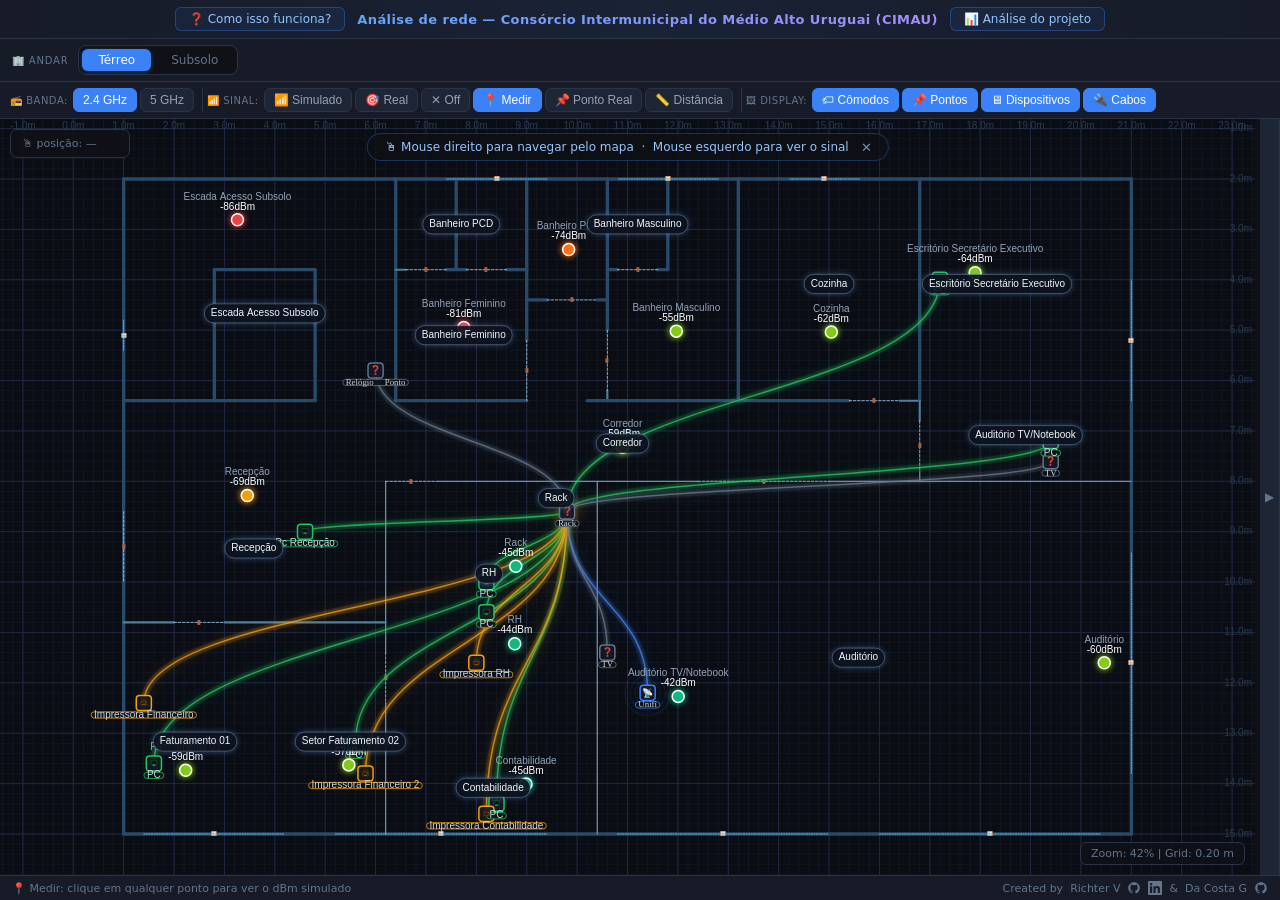
==== commit e7ec649a: "modificações" ====
--- a/index.html
+++ b/index.html
@@ -110,12 +110,16 @@
 <div id="status">
   <span id="status-text">Modo visualização | Scroll=zoom | Dir=mover</span>
   <span id="footer-credit">
-    Created by Richter V
+    Created by <a href="https://github.com/RichterV" target="_blank" rel="noopener" title="GitHub">Richter V</a>
     <a href="https://github.com/RichterV" target="_blank" rel="noopener" title="GitHub">
       <svg width="14" height="14" viewBox="0 0 24 24" fill="currentColor" aria-hidden="true"><path d="M12 2C6.477 2 2 6.477 2 12c0 4.418 2.865 8.166 6.839 9.489.5.092.682-.217.682-.482 0-.237-.009-.868-.013-1.703-2.782.604-3.369-1.341-3.369-1.341-.454-1.155-1.11-1.463-1.11-1.463-.908-.62.069-.608.069-.608 1.003.07 1.531 1.03 1.531 1.03.892 1.529 2.341 1.087 2.91.832.092-.647.35-1.088.636-1.338-2.22-.253-4.555-1.11-4.555-4.943 0-1.091.39-1.984 1.029-2.683-.103-.253-.446-1.27.098-2.647 0 0 .84-.269 2.75 1.025A9.578 9.578 0 0 1 12 6.836a9.59 9.59 0 0 1 2.504.337c1.909-1.294 2.747-1.025 2.747-1.025.546 1.377.202 2.394.1 2.647.64.699 1.028 1.592 1.028 2.683 0 3.842-2.339 4.687-4.566 4.935.359.309.678.919.678 1.852 0 1.336-.012 2.415-.012 2.743 0 .267.18.578.688.48C19.138 20.163 22 16.418 22 12c0-5.523-4.477-10-10-10z"/></svg>
     </a>
     <a href="https://www.linkedin.com/in/viniciusrichteref" target="_blank" rel="noopener" title="LinkedIn">
       <svg width="14" height="14" viewBox="0 0 24 24" fill="currentColor" aria-hidden="true"><path d="M20.447 20.452h-3.554v-5.569c0-1.328-.027-3.037-1.852-3.037-1.853 0-2.136 1.445-2.136 2.939v5.667H9.351V9h3.414v1.561h.046c.477-.9 1.637-1.85 3.37-1.85 3.601 0 4.267 2.37 4.267 5.455v6.286zM5.337 7.433a2.062 2.062 0 0 1-2.063-2.065 2.064 2.064 0 1 1 2.063 2.065zm1.782 13.019H3.555V9h3.564v11.452zM22.225 0H1.771C.792 0 0 .774 0 1.729v20.542C0 23.227.792 24 1.771 24h20.451C23.2 24 24 23.227 24 22.271V1.729C24 .774 23.2 0 22.222 0h.003z"/></svg>
+    </a>
+    &amp; <a href="https://github.com/Mocelinc?tab=overview&amp;from=2026-06-01&amp;to=2026-06-30" target="_blank" rel="noopener" title="GitHub">Da Costa G</a>
+    <a href="https://github.com/Mocelinc?tab=overview&amp;from=2026-06-01&amp;to=2026-06-30" target="_blank" rel="noopener" title="GitHub">
+      <svg width="14" height="14" viewBox="0 0 24 24" fill="currentColor" aria-hidden="true"><path d="M12 2C6.477 2 2 6.477 2 12c0 4.418 2.865 8.166 6.839 9.489.5.092.682-.217.682-.482 0-.237-.009-.868-.013-1.703-2.782.604-3.369-1.341-3.369-1.341-.454-1.155-1.11-1.463-1.11-1.463-.908-.62.069-.608.069-.608 1.003.07 1.531 1.03 1.531 1.03.892 1.529 2.341 1.087 2.91.832.092-.647.35-1.088.636-1.338-2.22-.253-4.555-1.11-4.555-4.943 0-1.091.39-1.984 1.029-2.683-.103-.253-.446-1.27.098-2.647 0 0 .84-.269 2.75 1.025A9.578 9.578 0 0 1 12 6.836a9.59 9.59 0 0 1 2.504.337c1.909-1.294 2.747-1.025 2.747-1.025.546 1.377.202 2.394.1 2.647.64.699 1.028 1.592 1.028 2.683 0 3.842-2.339 4.687-4.566 4.935.359.309.678.919.678 1.852 0 1.336-.012 2.415-.012 2.743 0 .267.18.578.688.48C19.138 20.163 22 16.418 22 12c0-5.523-4.477-10-10-10z"/></svg>
     </a>
   </span>
 </div>
--- a/style.css
+++ b/style.css
@@ -75,7 +75,7 @@
 /* STATUS */
 #status{padding:5px 12px;font-size:11px;color:var(--text3);background:var(--bg2);border-top:1px solid var(--border);flex-shrink:0;display:flex;align-items:center;justify-content:space-between}
 #footer-credit{display:flex;align-items:center;gap:7px;color:var(--text3);font-size:11px;flex-shrink:0}
-#footer-credit a{display:flex;align-items:center;color:var(--text3);transition:color .15s}
+#footer-credit a{display:flex;align-items:center;color:var(--text3);text-decoration:none;transition:color .15s}
 #footer-credit a:hover{color:var(--text)}
 
 /* MODAL */
